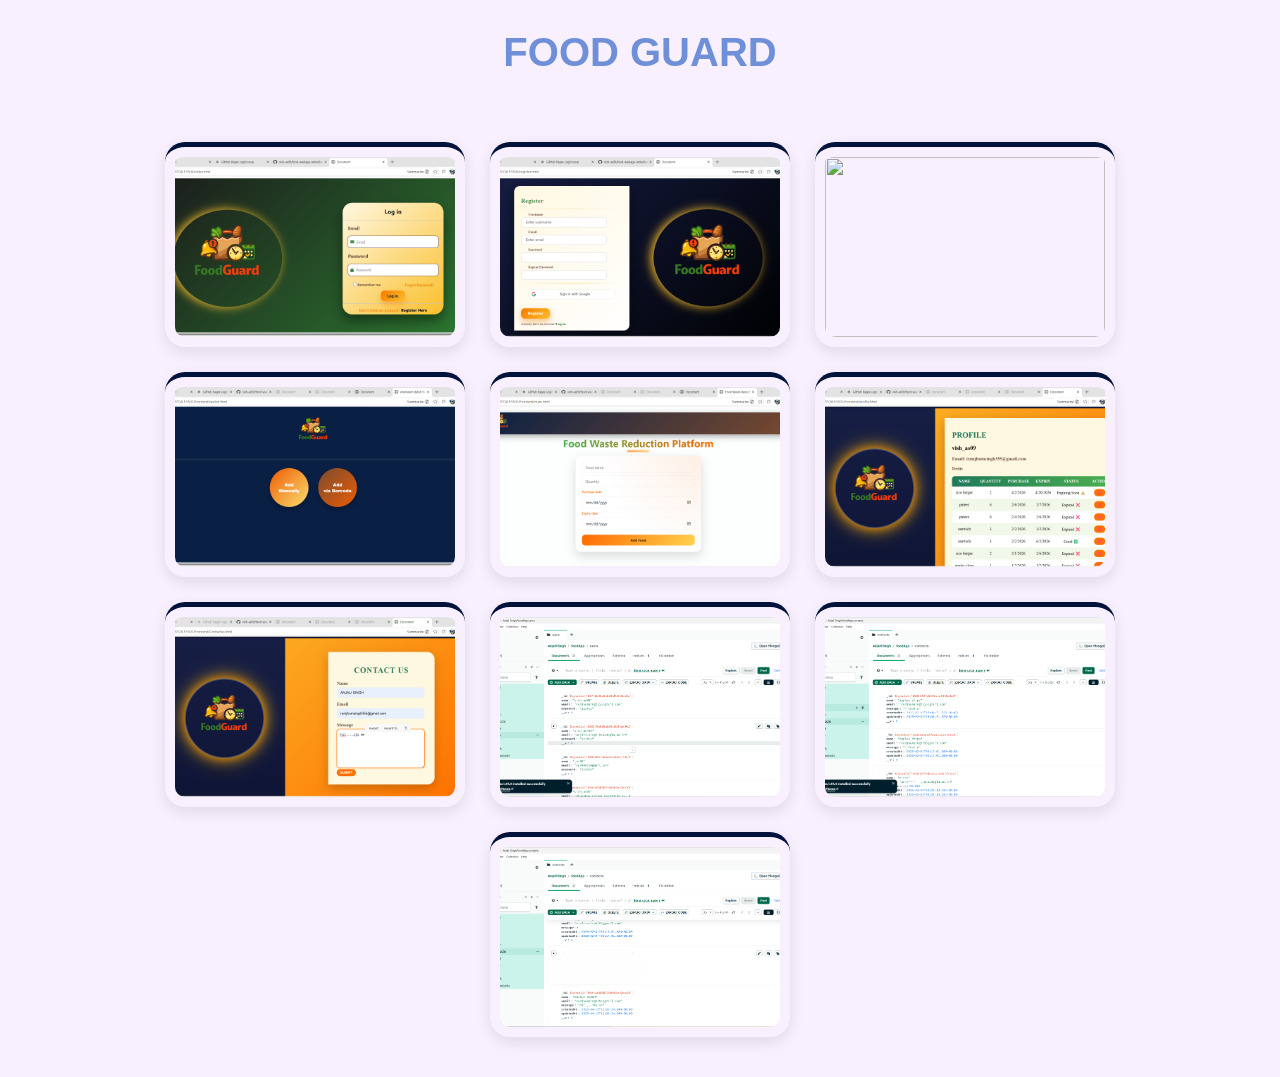
==== foodguard.html @ d3b1bc16 "Add files via upload" ====
<!DOCTYPE html>
<html lang="en">
<head>
    <meta charset="UTF-8">
    <meta name="viewport" content="width=device-width, initial-scale=1.0">
    <title>Food Guard</title>

    <style>
        body {
            margin: 0;
            font-family: 'Segoe UI', Tahoma, Geneva, Verdana, sans-serif;
            background-color: #F9F0FF;
            text-align: center;
        }

        h1 {
            margin-top: 30px;
            font-size: 40px;
            color: #6F90D9;
        }

        .box {
            display: flex;
            flex-wrap: wrap;
            justify-content: center;
            gap: 25px;
            padding: 40px;
        }

        .box img {
            width: 280px;
            height: 180px;
            object-fit: cover;
            border-radius: 20px;
            padding: 10px;
            border-top: 5px solid #01123B;
            box-shadow: 0 5px 15px rgba(0,0,0,0.1);
            cursor: pointer;
            transition: 0.3s;
        }

        .box img:hover {
            transform: scale(1.05);
        }

        /* Modal */
        .modal {
            display: none;
            position: fixed;
            width: 100%;
            height: 100%;
            top: 0;
            left: 0;
            background: rgba(0,0,0,0.6);
            justify-content: center;
            align-items: center;
        }

        .modal-content {
            width: 50%;
            background: white;
            padding: 20px;
            border-radius: 20px;
            animation: zoomIn 0.3s ease;
        }

        @keyframes zoomIn {
            from {transform: scale(0.5);}
            to {transform: scale(1);}
        }

        .modal-content img {
            width: 100%;
            border-radius: 10px;
        }

        .modal-content p {
            margin-top: 15px;
            font-size: 18px;
        }

        @media (max-width: 768px) {
            .modal-content {
                width: 90%;
            }
        }
        @media (max-width: 480px) {
        .box img {
            width: 100%;
            height: auto;
        }

        h1 {
            font-size: 28px;
        }
    }
    </style>
</head>

<body>

<h1>FOOD GUARD</h1>

<div class="box">
    <img src="login.png" data-text="Welcome to login page ❤️" onclick="toggleModal(this)">
    <img src="register.png" data-text="Create your account easily ✨" onclick="toggleModal(this)">
    <img src="list.png" data-text="Here is your food list 🍽️" onclick="toggleModal(this)">
    <img src="options.png" data-text="Choose your options ⚙️" onclick="toggleModal(this)">
    <img src="add.png" data-text="Add food manually ➕" onclick="toggleModal(this)">
    <img src="profile.png" data-text="This is your profile 👤" onclick="toggleModal(this)">
    <img src="contact.png" data-text="Contact us anytime 📞" onclick="toggleModal(this)">
    <img src="backend.png" data-text="Backend working ⚡" onclick="toggleModal(this)">
    <img src="backendContent.png" data-text="Data processing here 💻" onclick="toggleModal(this)">
    <img src="backendMessage.png" data-text="Messages from backend 📩" onclick="toggleModal(this)">
</div>

<!-- Modal -->
<div id="modal" class="modal" onclick="toggleModal()">
    <div class="modal-content">
        <img id="modal-img">
        <p id="modal-text"></p>
    </div>
</div>

<script>
let isOpen = false;

function toggleModal(img) {
    const modal = document.getElementById("modal");
    const modalImg = document.getElementById("modal-img");
    const modalText = document.getElementById("modal-text");

    if (!isOpen && img) {
        modal.style.display = "flex";
        modalImg.src = img.src;
        modalText.innerText = img.getAttribute("data-text");
        isOpen = true;
    } else {
        modal.style.display = "none";
        isOpen = false;
    }
}
</script>

</body>
</html>
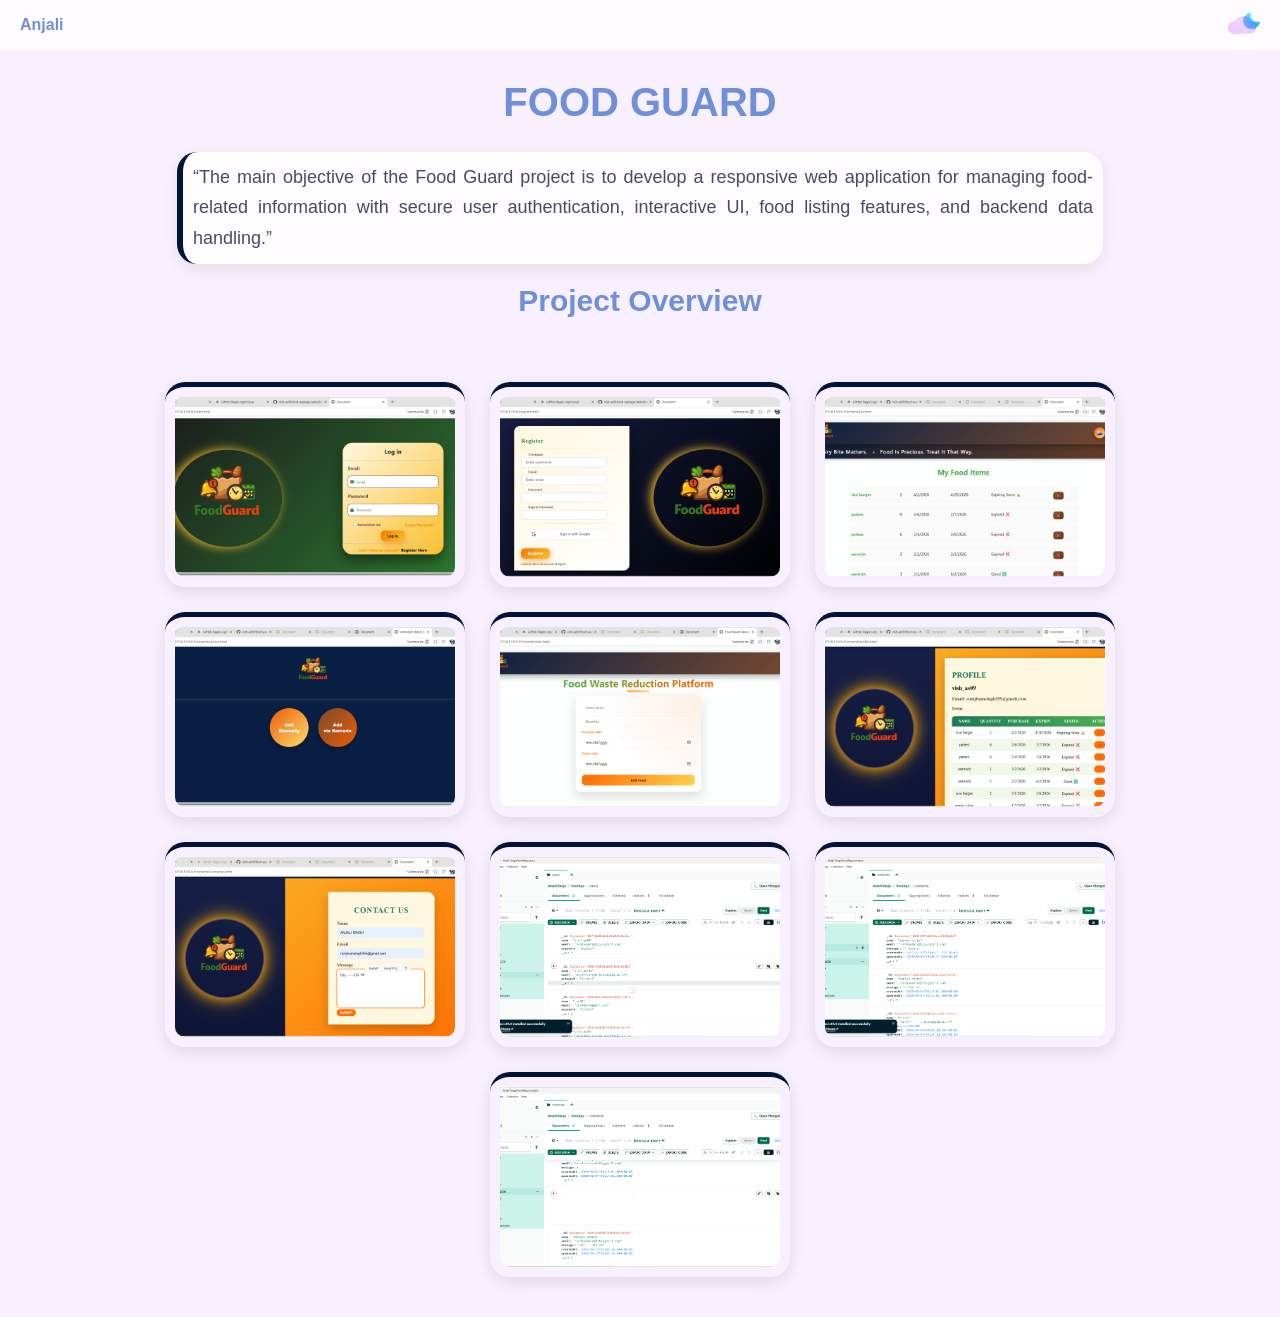
==== commit 5e4392b7: "Update foodguard.html" ====
--- a/foodguard.html
+++ b/foodguard.html
@@ -4,6 +4,10 @@
     <meta charset="UTF-8">
     <meta name="viewport" content="width=device-width, initial-scale=1.0">
     <title>Food Guard</title>
+    <script>
+        document.documentElement.setAttribute("data-theme", localStorage.getItem("theme") || "light");
+    </script>
+    <script src="theme.js" defer></script>
 
     <style>
         body {
@@ -13,12 +17,40 @@
             text-align: center;
         }
 
+        .top-bar {
+            height: 50px;
+            padding: 0 20px;
+            background-color: #FEFCFF;
+            display: flex;
+            align-items: center;
+            justify-content: space-between;
+        }
+
+        .top-bar a {
+            color: #6F90D9;
+            font-weight: bold;
+            text-decoration: none;
+        }
+
+        .theme-toggle {
+            cursor: pointer;
+        }
+
+        .theme-toggle img {
+            height: 32px;
+            width: 32px;
+        }
+
         h1 {
             margin-top: 30px;
             font-size: 40px;
             color: #6F90D9;
         }
-
+        h2 {
+            margin-top: 20px;
+            font-size: 30px;
+            color: #6F90D9;
+        }
         .box {
             display: flex;
             flex-wrap: wrap;
@@ -55,7 +87,20 @@
             justify-content: center;
             align-items: center;
         }
-
+        .objective {
+            width: 80%;
+            max-width: 900px;
+            margin: 20px auto;
+            padding: 10px;
+            background-color: #FEFCFF;
+            color: #484B66;
+            border-left: 6px solid #01123B;
+            border-radius: 20px;
+            font-size: 18px;
+            line-height: 1.7;
+            text-align: justify;
+            box-shadow: 0 5px 15px rgba(0,0,0,0.08);
+        }
         .modal-content {
             width: 50%;
             background: white;
@@ -79,6 +124,29 @@
             font-size: 18px;
         }
 
+        [data-theme="dark"] body {
+            background-color: #111827;
+            color: #E5E7EB;
+        }
+
+        [data-theme="dark"] .top-bar,
+        [data-theme="dark"] .objective,
+        [data-theme="dark"] .modal-content {
+            background-color: #1F2937;
+            color: #E5E7EB;
+        }
+
+        [data-theme="dark"] h1,
+        [data-theme="dark"] h2,
+        [data-theme="dark"] .top-bar a {
+            color: #A5B4FC;
+        }
+
+        [data-theme="dark"] .objective,
+        [data-theme="dark"] .box img {
+            border-color: #93C5FD;
+        }
+
         @media (max-width: 768px) {
             .modal-content {
                 width: 90%;
@@ -99,12 +167,25 @@
 
 <body>
 
+<div class="top-bar">
+    <a href="index.html">Anjali</a>
+    <div class="theme-toggle">
+        <img src="icons8-night-48.png" alt="Switch to dark mode">
+    </div>
+</div>
+
 <h1>FOOD GUARD</h1>
-
+<p class="objective">
+    “The main objective of the Food Guard project is to develop a 
+    responsive web application for managing food-related information with 
+    secure user authentication, 
+    interactive UI, food listing features, and backend data handling.”
+</p>
+<h2>Project Overview</h2>
 <div class="box">
     <img src="login.png" data-text="Welcome to login page ❤️" onclick="toggleModal(this)">
     <img src="register.png" data-text="Create your account easily ✨" onclick="toggleModal(this)">
-    <img src="list.png" data-text="Here is your food list 🍽️" onclick="toggleModal(this)">
+    <img src="list.jpg" data-text="Here is your food list 🍽️" onclick="toggleModal(this)">
     <img src="options.png" data-text="Choose your options ⚙️" onclick="toggleModal(this)">
     <img src="add.png" data-text="Add food manually ➕" onclick="toggleModal(this)">
     <img src="profile.png" data-text="This is your profile 👤" onclick="toggleModal(this)">
@@ -143,4 +224,4 @@
 </script>
 
 </body>
-</html>+</html>
